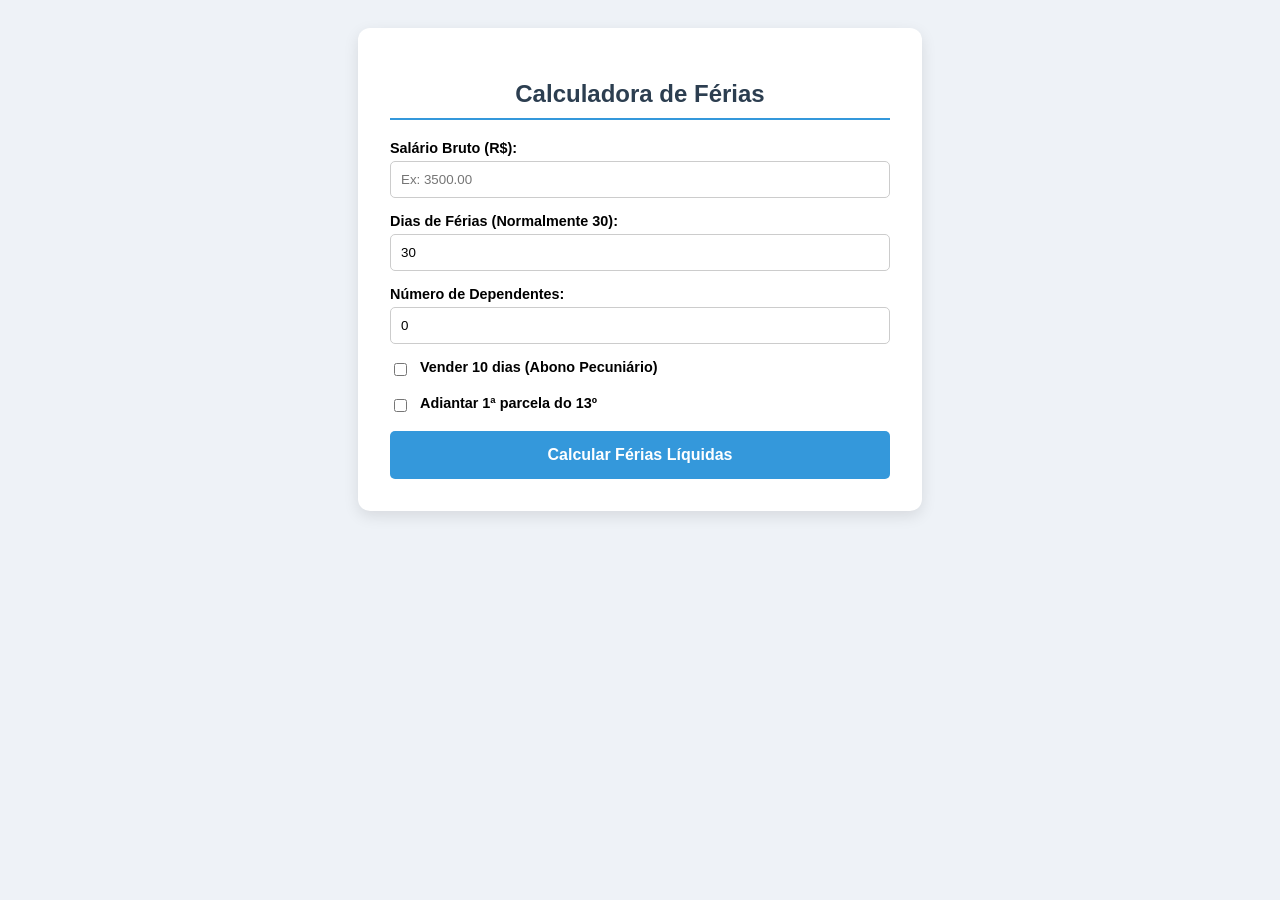
==== Calculadoradeferias.html @ 7b519e9c "agora calcula ferias tbm" ====
<!DOCTYPE html>
<html lang="pt-br">
<head>
    <meta charset="UTF-8">
    <meta name="viewport" content="width=device-width, initial-scale=1.0">
    <title>Calculadora de Férias Completa</title>
    <style>
        body { font-family: 'Segoe UI', sans-serif; background-color: #eef2f7; padding: 20px; display: flex; justify-content: center; }
        .container { background: white; padding: 2rem; border-radius: 12px; box-shadow: 0 5px 15px rgba(0,0,0,0.1); width: 100%; max-width: 500px; }
        h2 { color: #2c3e50; text-align: center; margin-bottom: 20px; border-bottom: 2px solid #3498db; padding-bottom: 10px; }
        .form-group { margin-bottom: 15px; }
        label { display: block; font-weight: 600; margin-bottom: 5px; font-size: 0.9rem; }
        input, select { width: 100%; padding: 10px; border: 1px solid #ccc; border-radius: 5px; box-sizing: border-box; }
        .checkbox-group { display: flex; align-items: center; gap: 10px; margin: 15px 0; }
        .checkbox-group input { width: auto; }
        button { width: 100%; padding: 15px; background-color: #3498db; color: white; border: none; border-radius: 5px; cursor: pointer; font-size: 1rem; font-weight: bold; }
        button:hover { background-color: #2980b9; }
        .result { margin-top: 20px; padding: 15px; background: #f9f9f9; border-radius: 8px; display: none; }
        .result-row { display: flex; justify-content: space-between; padding: 8px 0; border-bottom: 1px solid #eee; }
        .total { font-size: 1.2rem; color: #27ae60; font-weight: bold; border-top: 2px solid #27ae60; margin-top: 10px; }
        .deduction { color: #e74c3c; }
    </style>
</head>
<body>

<div class="container">
    <h2>Calculadora de Férias</h2>
    
    <div class="form-group">
        <label>Salário Bruto (R$):</label>
        <input type="number" id="salario" placeholder="Ex: 3500.00">
    </div>

    <div class="form-group">
        <label>Dias de Férias (Normalmente 30):</label>
        <input type="number" id="diasFerias" value="30" max="30">
    </div>

    <div class="form-group">
        <label>Número de Dependentes:</label>
        <input type="number" id="dependentes" value="0">
    </div>

    <div class="checkbox-group">
        <input type="checkbox" id="abono">
        <label for="abono">Vender 10 dias (Abono Pecuniário)</label>
    </div>

    <div class="checkbox-group">
        <input type="checkbox" id="primeiraParcela13">
        <label for="primeiraParcela13">Adiantar 1ª parcela do 13º</label>
    </div>

    <button onclick="calcularFerias()">Calcular Férias Líquidas</button>

    <div id="resultado" class="result">
        <div class="result-row"><span>Valor das Férias:</span> <span id="res-ferias"></span></div>
        <div class="result-row"><span>1/3 Constitucional:</span> <span id="res-terco"></span></div>
        <div id="row-abono" class="result-row" style="display:none;"><span>Abono Pecuniário:</span> <span id="res-abono"></span></div>
        <div id="row-13" class="result-row" style="display:none;"><span>1ª Parcela 13º:</span> <span id="res-13"></span></div>
        <div class="result-row deduction"><span>INSS:</span> <span id="res-inss"></span></div>
        <div class="result-row deduction"><span>IRRF:</span> <span id="res-irrf"></span></div>
        <div class="result-row total"><span>Total Líquido:</span> <span id="res-total"></span></div>
    </div>
</div>

<script>
    function calcularFerias() {
        const salario = parseFloat(document.getElementById('salario').value);
        const dias = parseInt(document.getElementById('diasFerias').value);
        const dependentes = parseInt(document.getElementById('dependentes').value);
        const querAbono = document.getElementById('abono').checked;
        const quer13 = document.getElementById('primeiraParcela13').checked;

        if (!salario || salario <= 0) { alert("Informe o salário!"); return; }

        // 1. Valor base dos dias de férias
        const valorDiasFerias = (salario / 30) * dias;
        const tercoConstitucional = valorDiasFerias / 3;

        // 2. Abono Pecuniário (Venda de 10 dias) - Não incide INSS/IRRF
        let valorAbono = 0;
        let tercoAbono = 0;
        if (querAbono) {
            valorAbono = (salario / 30) * 10;
            tercoAbono = valorAbono / 3;
            document.getElementById('row-abono').style.display = 'flex';
        } else {
            document.getElementById('row-abono').style.display = 'none';
        }

        // 3. Adiantamento 13º (50% do salário) - Não incide descontos agora
        let adiantamento13 = quer13 ? (salario / 2) : 0;
        document.getElementById('row-13').style.display = quer13 ? 'flex' : 'none';

        // Base de cálculo para impostos (Férias + 1/3)
        const baseImposto = valorDiasFerias + tercoConstitucional;

        // 4. Cálculo INSS (Tabela Progressiva 2024/2025)
        let inss = calcularINSS(baseImposto);

        // 5. Cálculo IRRF
        let irrf = calcularIRRF(baseImposto - inss - (dependentes * 189.59));

        // Total Líquido
        const totalLiquido = baseImposto - inss - irrf + valorAbono + tercoAbono + adiantamento13;

        // Exibição
        const fmt = (v) => v.toLocaleString('pt-BR', { style: 'currency', currency: 'BRL' });
        document.getElementById('res-ferias').innerText = fmt(valorDiasFerias);
        document.getElementById('res-terco').innerText = fmt(tercoConstitucional);
        document.getElementById('res-abono').innerText = fmt(valorAbono + tercoAbono);
        document.getElementById('res-13').innerText = fmt(adiantamento13);
        document.getElementById('res-inss').innerText = "- " + fmt(inss);
        document.getElementById('res-irrf').innerText = "- " + fmt(irrf);
        document.getElementById('res-total').innerText = fmt(totalLiquido);
        document.getElementById('resultado').style.display = 'block';
    }

    function calcularINSS(base) {
        let imposto = 0;
        const faixas = [
            {limite: 1412.00, aliq: 0.075},
            {limite: 2666.68, aliq: 0.09},
            {limite: 4000.03, aliq: 0.12},
            {limite: 7786.02, aliq: 0.14}
        ];
        let baseRestante = base;
        let tAnterior = 0;

        for (let f of faixas) {
            if (base > f.limite) {
                imposto += (f.limite - tAnterior) * f.aliq;
                tAnterior = f.limite;
            } else {
                imposto += (base - tAnterior) * f.aliq;
                return imposto;
            }
        }
        return imposto; // Teto do INSS aproximado
    }

    function calcularIRRF(base) {
        if (base <= 2259.20) return 0;
        if (base <= 2826.65) return (base * 0.075) - 169.44;
        if (base <= 3751.05) return (base * 0.15) - 381.44;
        if (base <= 4664.68) return (base * 0.225) - 662.77;
        return (base * 0.275) - 896.00;
    }
</script>

</body>
</html>
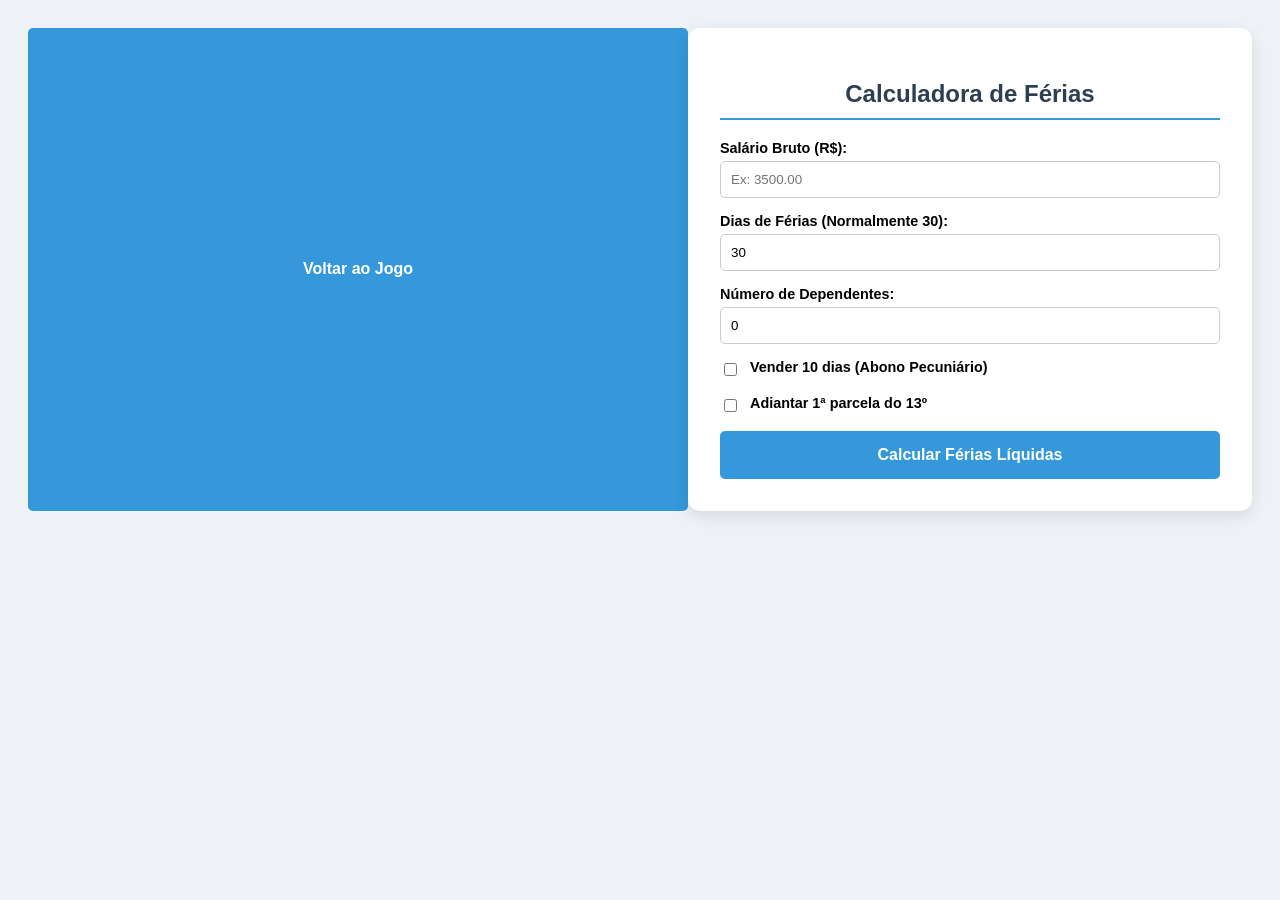
==== commit 65c3340e: "button" ====
--- a/Calculadoradeferias.html
+++ b/Calculadoradeferias.html
@@ -22,7 +22,7 @@
     </style>
 </head>
 <body>
-
+<button onclick="window.location.href='Saque-aniversario.html'">Voltar ao Jogo</button>
 <div class="container">
     <h2>Calculadora de Férias</h2>
     
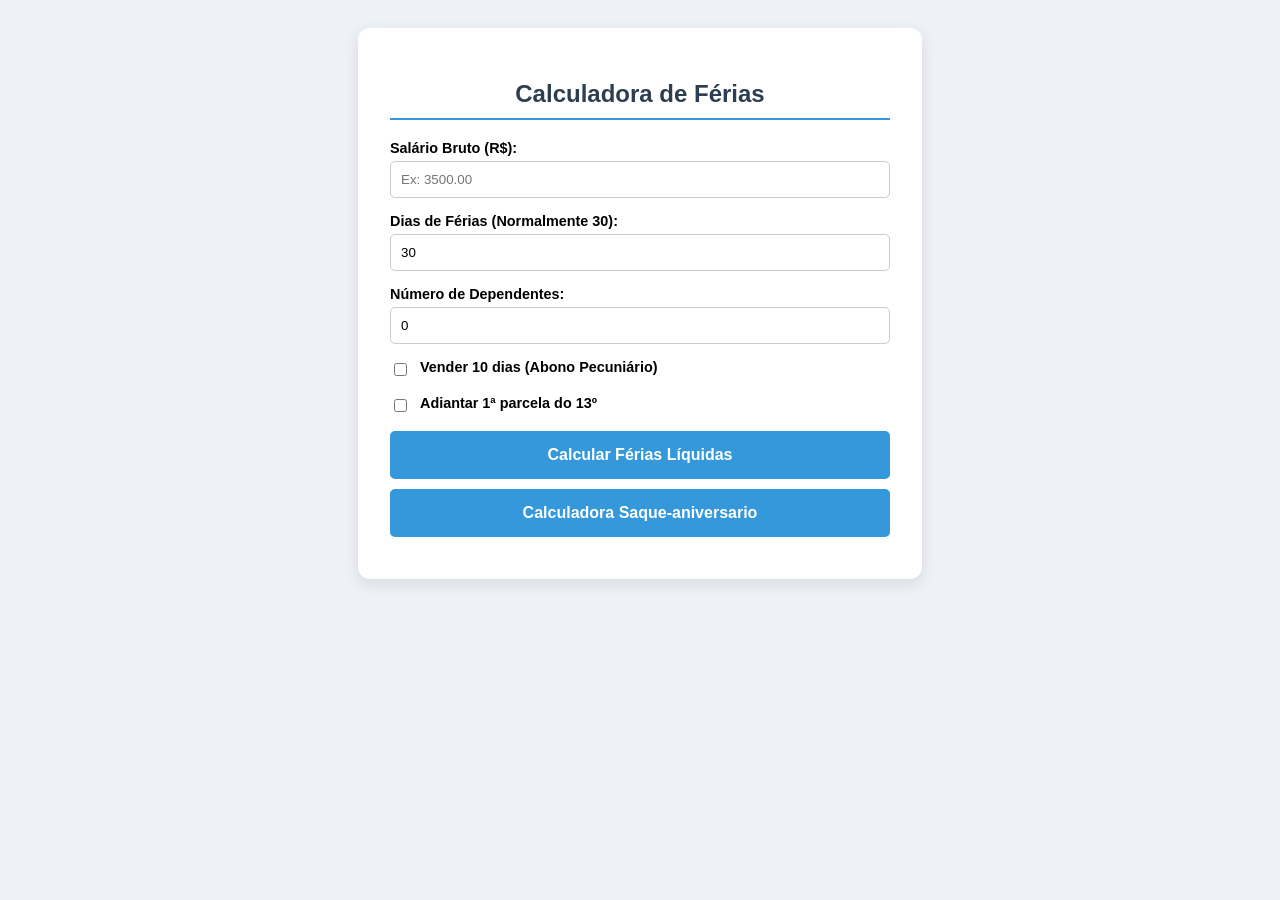
==== commit 82402dff: "Botão de navegação" ====
--- a/Calculadoradeferias.html
+++ b/Calculadoradeferias.html
@@ -13,7 +13,7 @@
         input, select { width: 100%; padding: 10px; border: 1px solid #ccc; border-radius: 5px; box-sizing: border-box; }
         .checkbox-group { display: flex; align-items: center; gap: 10px; margin: 15px 0; }
         .checkbox-group input { width: auto; }
-        button { width: 100%; padding: 15px; background-color: #3498db; color: white; border: none; border-radius: 5px; cursor: pointer; font-size: 1rem; font-weight: bold; }
+        button {margin-bottom: 10px; width: 100%; padding: 15px; background-color: #3498db; color: white; border: none; border-radius: 5px; cursor: pointer; font-size: 1rem; font-weight: bold; }
         button:hover { background-color: #2980b9; }
         .result { margin-top: 20px; padding: 15px; background: #f9f9f9; border-radius: 8px; display: none; }
         .result-row { display: flex; justify-content: space-between; padding: 8px 0; border-bottom: 1px solid #eee; }
@@ -22,7 +22,6 @@
     </style>
 </head>
 <body>
-<button onclick="window.location.href='Saque-aniversario.html'">Voltar ao Jogo</button>
 <div class="container">
     <h2>Calculadora de Férias</h2>
     
@@ -52,6 +51,7 @@
     </div>
 
     <button onclick="calcularFerias()">Calcular Férias Líquidas</button>
+        <button id="controle" onclick="window.location.href='Saque-aniversario.html'"  >Calculadora Saque-aniversario</button>
 
     <div id="resultado" class="result">
         <div class="result-row"><span>Valor das Férias:</span> <span id="res-ferias"></span></div>
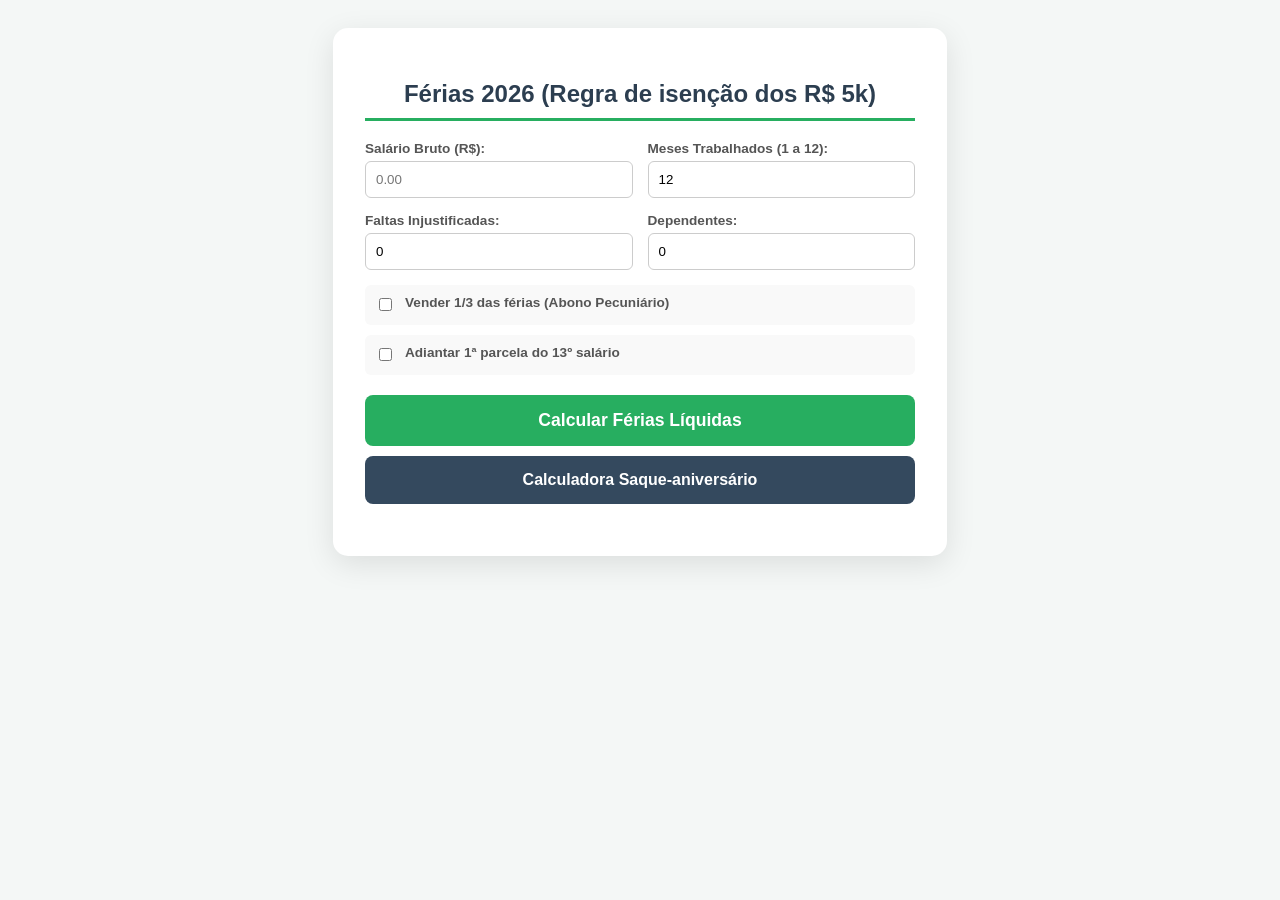
==== commit 5ecacd31: "ajuste na tabela de IR" ====
--- a/Calculadoradeferias.html
+++ b/Calculadoradeferias.html
@@ -3,131 +3,164 @@
 <head>
     <meta charset="UTF-8">
     <meta name="viewport" content="width=device-width, initial-scale=1.0">
-    <title>Calculadora de Férias Completa</title>
+    <title>Calculadora de Férias CLT 2026</title>
     <style>
-        body { font-family: 'Segoe UI', sans-serif; background-color: #eef2f7; padding: 20px; display: flex; justify-content: center; }
-        .container { background: white; padding: 2rem; border-radius: 12px; box-shadow: 0 5px 15px rgba(0,0,0,0.1); width: 100%; max-width: 500px; }
-        h2 { color: #2c3e50; text-align: center; margin-bottom: 20px; border-bottom: 2px solid #3498db; padding-bottom: 10px; }
-        .form-group { margin-bottom: 15px; }
-        label { display: block; font-weight: 600; margin-bottom: 5px; font-size: 0.9rem; }
-        input, select { width: 100%; padding: 10px; border: 1px solid #ccc; border-radius: 5px; box-sizing: border-box; }
-        .checkbox-group { display: flex; align-items: center; gap: 10px; margin: 15px 0; }
+        body { font-family: 'Segoe UI', sans-serif; background-color: #f4f7f6; padding: 20px; display: flex; justify-content: center; }
+        .container { background: white; padding: 2rem; border-radius: 15px; box-shadow: 0 8px 30px rgba(0,0,0,0.1); width: 100%; max-width: 550px; }
+        h2 { color: #2c3e50; text-align: center; border-bottom: 3px solid #27ae60; padding-bottom: 10px; }
+        .grid { display: grid; grid-template-columns: 1fr 1fr; gap: 15px; margin-bottom: 15px; }
+        label { display: block; font-weight: bold; font-size: 0.85rem; color: #555; margin-bottom: 5px; }
+        input, select { width: 100%; padding: 10px; border: 1px solid #ccc; border-radius: 6px; box-sizing: border-box; }
+        .full-width { grid-column: span 2; }
+        .checkbox-group { display: flex; align-items: center; gap: 10px; background: #f9f9f9; padding: 10px; border-radius: 6px; margin-bottom: 10px; }
         .checkbox-group input { width: auto; }
-        button {margin-bottom: 10px; width: 100%; padding: 15px; background-color: #3498db; color: white; border: none; border-radius: 5px; cursor: pointer; font-size: 1rem; font-weight: bold; }
-        button:hover { background-color: #2980b9; }
-        .result { margin-top: 20px; padding: 15px; background: #f9f9f9; border-radius: 8px; display: none; }
+        .btn-group { display: flex; flex-direction: column; gap: 10px; margin: 20px 0; }
+        button { width: 100%; padding: 15px; background-color: #27ae60; color: white; border: none; border-radius: 8px; cursor: pointer; font-size: 1.1rem; font-weight: bold; transition: 0.3s; }
+        button:hover { background-color: #1e8449; }
+        #controle { background-color: #34495e; font-size: 1rem; }
+        #controle:hover { background-color: #2c3e50; }
+        .result { margin-top: 20px; padding: 15px; background: #fff; border: 1px solid #ddd; border-radius: 8px; display: none; }
         .result-row { display: flex; justify-content: space-between; padding: 8px 0; border-bottom: 1px solid #eee; }
-        .total { font-size: 1.2rem; color: #27ae60; font-weight: bold; border-top: 2px solid #27ae60; margin-top: 10px; }
-        .deduction { color: #e74c3c; }
+        .total { font-size: 1.3rem; color: #27ae60; font-weight: bold; border-top: 2px solid #27ae60; margin-top: 10px; }
+        .negativo { color: #e74c3c; }
+        .total-descontos { font-weight: bold; color: #c0392b; border-top: 1px dashed #ccc; padding-top: 10px; margin-top: 5px; }
     </style>
 </head>
 <body>
+
 <div class="container">
-    <h2>Calculadora de Férias</h2>
+    <h2>Férias 2026 (Regra de isenção dos R$ 5k)</h2>
     
-    <div class="form-group">
-        <label>Salário Bruto (R$):</label>
-        <input type="number" id="salario" placeholder="Ex: 3500.00">
-    </div>
-
-    <div class="form-group">
-        <label>Dias de Férias (Normalmente 30):</label>
-        <input type="number" id="diasFerias" value="30" max="30">
-    </div>
-
-    <div class="form-group">
-        <label>Número de Dependentes:</label>
-        <input type="number" id="dependentes" value="0">
+    <div class="grid">
+        <div class="form-group">
+            <label>Salário Bruto (R$):</label>
+            <input type="number" id="salario" placeholder="0.00">
+        </div>
+        <div class="form-group">
+            <label>Meses Trabalhados (1 a 12):</label>
+            <input type="number" id="meses" value="12" max="12">
+        </div>
+        <div class="form-group">
+            <label>Faltas Injustificadas:</label>
+            <input type="number" id="faltas" value="0">
+        </div>
+        <div class="form-group">
+            <label>Dependentes:</label>
+            <input type="number" id="dependentes" value="0">
+        </div>
     </div>
 
     <div class="checkbox-group">
         <input type="checkbox" id="abono">
-        <label for="abono">Vender 10 dias (Abono Pecuniário)</label>
+        <label for="abono">Vender 1/3 das férias (Abono Pecuniário)</label>
     </div>
 
     <div class="checkbox-group">
-        <input type="checkbox" id="primeiraParcela13">
-        <label for="primeiraParcela13">Adiantar 1ª parcela do 13º</label>
+        <input type="checkbox" id="adiantamento13">
+        <label for="adiantamento13">Adiantar 1ª parcela do 13º salário</label>
     </div>
 
-    <button onclick="calcularFerias()">Calcular Férias Líquidas</button>
-        <button id="controle" onclick="window.location.href='Saque-aniversario.html'"  >Calculadora Saque-aniversario</button>
+    <div class="btn-group">
+        <button onclick="calcularFerias2026()">Calcular Férias Líquidas</button>
+        <button id="controle" onclick="window.location.href='Saque-aniversario.html'">Calculadora Saque-aniversário</button>
+    </div>
 
     <div id="resultado" class="result">
+        <div class="result-row"><span>Dias de Direito:</span> <span id="res-dias"></span></div>
         <div class="result-row"><span>Valor das Férias:</span> <span id="res-ferias"></span></div>
         <div class="result-row"><span>1/3 Constitucional:</span> <span id="res-terco"></span></div>
-        <div id="row-abono" class="result-row" style="display:none;"><span>Abono Pecuniário:</span> <span id="res-abono"></span></div>
-        <div id="row-13" class="result-row" style="display:none;"><span>1ª Parcela 13º:</span> <span id="res-13"></span></div>
-        <div class="result-row deduction"><span>INSS:</span> <span id="res-inss"></span></div>
-        <div class="result-row deduction"><span>IRRF:</span> <span id="res-irrf"></span></div>
-        <div class="result-row total"><span>Total Líquido:</span> <span id="res-total"></span></div>
+        <div id="row-abono" class="result-row" style="color: #2980b9;"><span>Abono Pecuniário (Isento):</span> <span id="res-abono"></span></div>
+        <div id="row-13" class="result-row" style="color: #8e44ad;"><span>1ª Parcela 13º Salário:</span> <span id="res-13"></span></div>
+        
+        <div class="result-row negativo"><span>INSS:</span> <span id="res-inss"></span></div>
+        <div class="result-row negativo"><span>IRRF (com Redutor 2026):</span> <span id="res-irrf"></span></div>
+        <div class="result-row total-descontos"><span>Total de Descontos:</span> <span id="res-total-descontos"></span></div>
+        
+        <div class="result-row total"><span>Total Líquido a Receber:</span> <span id="res-total"></span></div>
     </div>
 </div>
 
 <script>
-    function calcularFerias() {
-        const salario = parseFloat(document.getElementById('salario').value);
-        const dias = parseInt(document.getElementById('diasFerias').value);
-        const dependentes = parseInt(document.getElementById('dependentes').value);
+    function calcularFerias2026() {
+        const salario = parseFloat(document.getElementById('salario').value) || 0;
+        const meses = parseInt(document.getElementById('meses').value) || 0;
+        const faltas = parseInt(document.getElementById('faltas').value) || 0;
+        const dependentes = parseInt(document.getElementById('dependentes').value) || 0;
         const querAbono = document.getElementById('abono').checked;
-        const quer13 = document.getElementById('primeiraParcela13').checked;
+        const quer13 = document.getElementById('adiantamento13').checked;
 
-        if (!salario || salario <= 0) { alert("Informe o salário!"); return; }
+        if (salario <= 0) { alert("Informe o salário!"); return; }
 
-        // 1. Valor base dos dias de férias
-        const valorDiasFerias = (salario / 30) * dias;
-        const tercoConstitucional = valorDiasFerias / 3;
+        // 1. Calcular Dias de Direito (Tabela CLT)
+        let diasDireito = 30;
+        if (faltas > 5 && faltas <= 14) diasDireito = 24;
+        else if (faltas > 14 && faltas <= 23) diasDireito = 18;
+        else if (faltas > 23 && faltas <= 32) diasDireito = 12;
+        else if (faltas > 32) diasDireito = 0;
 
-        // 2. Abono Pecuniário (Venda de 10 dias) - Não incide INSS/IRRF
-        let valorAbono = 0;
-        let tercoAbono = 0;
-        if (querAbono) {
-            valorAbono = (salario / 30) * 10;
-            tercoAbono = valorAbono / 3;
-            document.getElementById('row-abono').style.display = 'flex';
-        } else {
-            document.getElementById('row-abono').style.display = 'none';
-        }
+        // Proporcionalidade pelos meses trabalhados
+        diasDireito = (diasDireito / 12) * meses;
 
-        // 3. Adiantamento 13º (50% do salário) - Não incide descontos agora
-        let adiantamento13 = quer13 ? (salario / 2) : 0;
-        document.getElementById('row-13').style.display = quer13 ? 'flex' : 'none';
+        // 2. Valores Base
+        let diasParaGozar = querAbono ? (diasDireito * (2/3)) : diasDireito;
+        let diasParaVender = querAbono ? (diasDireito * (1/3)) : 0;
 
-        // Base de cálculo para impostos (Férias + 1/3)
-        const baseImposto = valorDiasFerias + tercoConstitucional;
+        const valorGozado = (salario / 30) * diasParaGozar;
+        const tercoGozado = valorGozado / 3;
+        
+        const valorVendido = (salario / 30) * diasParaVender;
+        const tercoVendido = valorVendido / 3;
+        const totalAbonoIndenizado = valorVendido + tercoVendido;
 
-        // 4. Cálculo INSS (Tabela Progressiva 2024/2025)
+        // Adiantamento 13º (50% do salário bruto - sem descontos nesta etapa)
+        const valor13 = quer13 ? (salario / 2) : 0;
+
+        // 3. Descontos (Somente sobre férias gozadas + 1/3)
+        const baseImposto = valorGozado + tercoGozado;
+        
+        // Tabela INSS 2026 (Estimada com teto de R$ 8.150,00)
         let inss = calcularINSS(baseImposto);
 
-        // 5. Cálculo IRRF
-        let irrf = calcularIRRF(baseImposto - inss - (dependentes * 189.59));
+        // Tabela IRRF 2026 (Sua Tabela + Redutor)
+        const baseIRRF = baseImposto - inss - (dependentes * 189.59);
+        let irrf = calcularIRRF2026(baseIRRF);
 
-        // Total Líquido
-        const totalLiquido = baseImposto - inss - irrf + valorAbono + tercoAbono + adiantamento13;
+        // Soma dos Descontos
+        const totalDescontos = inss + irrf;
+
+        // Cálculo do Total Líquido
+        const totalLiquido = baseImposto - totalDescontos + totalAbonoIndenizado + valor13;
 
         // Exibição
         const fmt = (v) => v.toLocaleString('pt-BR', { style: 'currency', currency: 'BRL' });
-        document.getElementById('res-ferias').innerText = fmt(valorDiasFerias);
-        document.getElementById('res-terco').innerText = fmt(tercoConstitucional);
-        document.getElementById('res-abono').innerText = fmt(valorAbono + tercoAbono);
-        document.getElementById('res-13').innerText = fmt(adiantamento13);
+        document.getElementById('res-dias').innerText = diasDireito.toFixed(0) + " dias";
+        document.getElementById('res-ferias').innerText = fmt(valorGozado);
+        document.getElementById('res-terco').innerText = fmt(tercoGozado);
+        
+        document.getElementById('res-abono').innerText = fmt(totalAbonoIndenizado);
+        document.getElementById('row-abono').style.display = querAbono ? 'flex' : 'none';
+
+        document.getElementById('res-13').innerText = fmt(valor13);
+        document.getElementById('row-13').style.display = quer13 ? 'flex' : 'none';
+
         document.getElementById('res-inss').innerText = "- " + fmt(inss);
         document.getElementById('res-irrf').innerText = "- " + fmt(irrf);
+        document.getElementById('res-total-descontos').innerText = "- " + fmt(totalDescontos);
+        
         document.getElementById('res-total').innerText = fmt(totalLiquido);
+        
         document.getElementById('resultado').style.display = 'block';
     }
 
     function calcularINSS(base) {
         let imposto = 0;
         const faixas = [
-            {limite: 1412.00, aliq: 0.075},
-            {limite: 2666.68, aliq: 0.09},
-            {limite: 4000.03, aliq: 0.12},
-            {limite: 7786.02, aliq: 0.14}
+            {limite: 1518.00, aliq: 0.075},
+            {limite: 2800.00, aliq: 0.09},
+            {limite: 4200.00, aliq: 0.12},
+            {limite: 8150.00, aliq: 0.14}
         ];
-        let baseRestante = base;
         let tAnterior = 0;
-
         for (let f of faixas) {
             if (base > f.limite) {
                 imposto += (f.limite - tAnterior) * f.aliq;
@@ -137,17 +170,28 @@
                 return imposto;
             }
         }
-        return imposto; // Teto do INSS aproximado
+        return imposto;
     }
 
-    function calcularIRRF(base) {
-        if (base <= 2259.20) return 0;
-        if (base <= 2826.65) return (base * 0.075) - 169.44;
-        if (base <= 3751.05) return (base * 0.15) - 381.44;
-        if (base <= 4664.68) return (base * 0.225) - 662.77;
-        return (base * 0.275) - 896.00;
+    function calcularIRRF2026(base) {
+        let impostoTradicional = 0;
+        
+        if (base <= 2428.80) impostoTradicional = 0;
+        else if (base <= 2826.65) impostoTradicional = (base * 0.075) - 182.16;
+        else if (base <= 3751.05) impostoTradicional = (base * 0.15) - 394.16;
+        else if (base <= 4664.68) impostoTradicional = (base * 0.225) - 675.49;
+        else impostoTradicional = (base * 0.275) - 908.73;
+
+        let redutor = 0;
+        if (base <= 5000) {
+            redutor = 312.89;
+        } else if (base <= 7350) {
+            redutor = 978.62 - (0.133145 * base);
+        }
+
+        let impostoFinal = impostoTradicional - redutor;
+        return impostoFinal > 0 ? impostoFinal : 0;
     }
 </script>
-
 </body>
 </html>
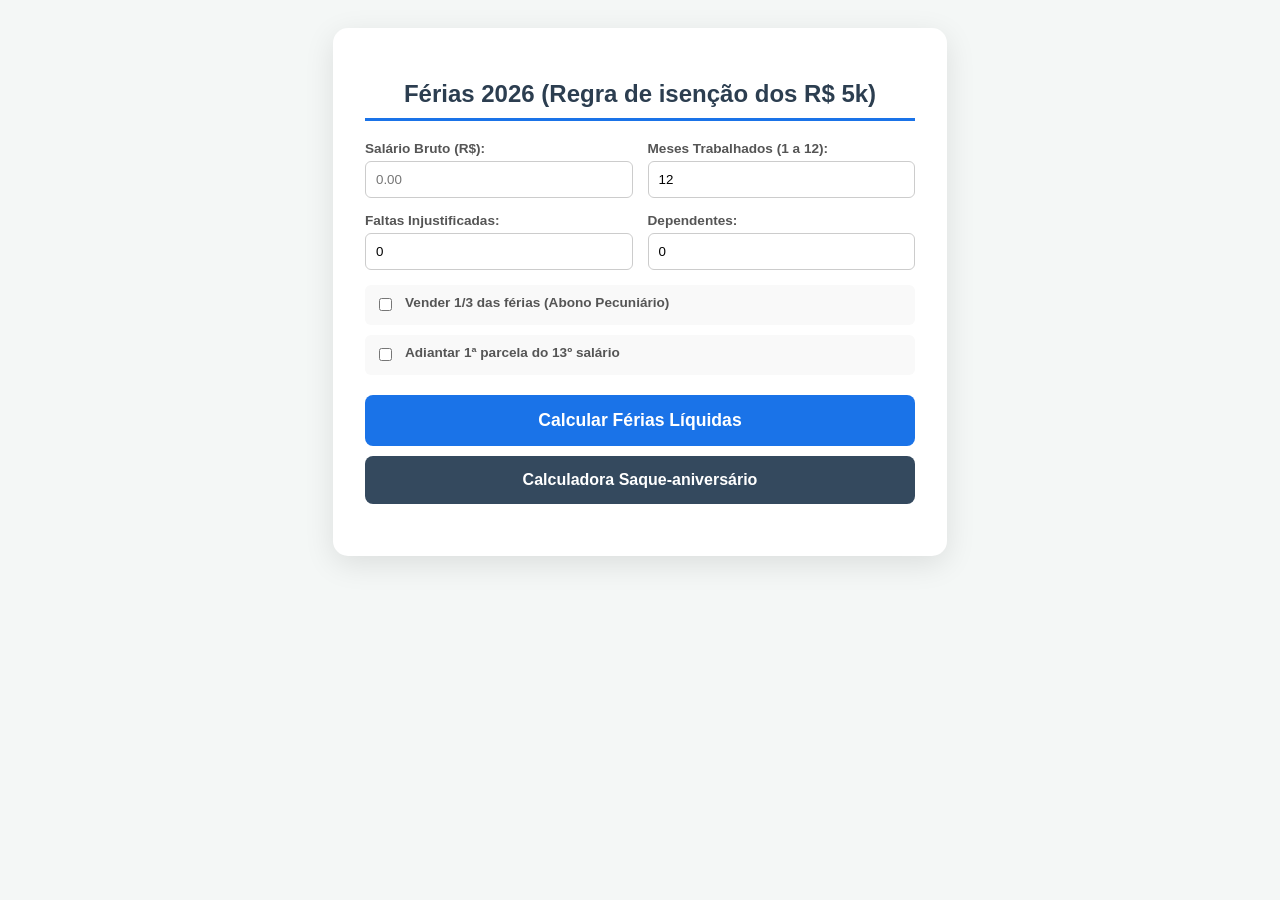
==== commit e2c99543: "ajuste de cor" ====
--- a/Calculadoradeferias.html
+++ b/Calculadoradeferias.html
@@ -7,7 +7,7 @@
     <style>
         body { font-family: 'Segoe UI', sans-serif; background-color: #f4f7f6; padding: 20px; display: flex; justify-content: center; }
         .container { background: white; padding: 2rem; border-radius: 15px; box-shadow: 0 8px 30px rgba(0,0,0,0.1); width: 100%; max-width: 550px; }
-        h2 { color: #2c3e50; text-align: center; border-bottom: 3px solid #27ae60; padding-bottom: 10px; }
+        h2 { color: #2c3e50; text-align: center; border-bottom: 3px solid #1a73e8; padding-bottom: 10px; }
         .grid { display: grid; grid-template-columns: 1fr 1fr; gap: 15px; margin-bottom: 15px; }
         label { display: block; font-weight: bold; font-size: 0.85rem; color: #555; margin-bottom: 5px; }
         input, select { width: 100%; padding: 10px; border: 1px solid #ccc; border-radius: 6px; box-sizing: border-box; }
@@ -15,8 +15,8 @@
         .checkbox-group { display: flex; align-items: center; gap: 10px; background: #f9f9f9; padding: 10px; border-radius: 6px; margin-bottom: 10px; }
         .checkbox-group input { width: auto; }
         .btn-group { display: flex; flex-direction: column; gap: 10px; margin: 20px 0; }
-        button { width: 100%; padding: 15px; background-color: #27ae60; color: white; border: none; border-radius: 8px; cursor: pointer; font-size: 1.1rem; font-weight: bold; transition: 0.3s; }
-        button:hover { background-color: #1e8449; }
+        button { width: 100%; padding: 15px; background-color: #1a73e8; color: white; border: none; border-radius: 8px; cursor: pointer; font-size: 1.1rem; font-weight: bold; transition: 0.3s; }
+        button:hover { background-color: #1557b0; }
         #controle { background-color: #34495e; font-size: 1rem; }
         #controle:hover { background-color: #2c3e50; }
         .result { margin-top: 20px; padding: 15px; background: #fff; border: 1px solid #ddd; border-radius: 8px; display: none; }
